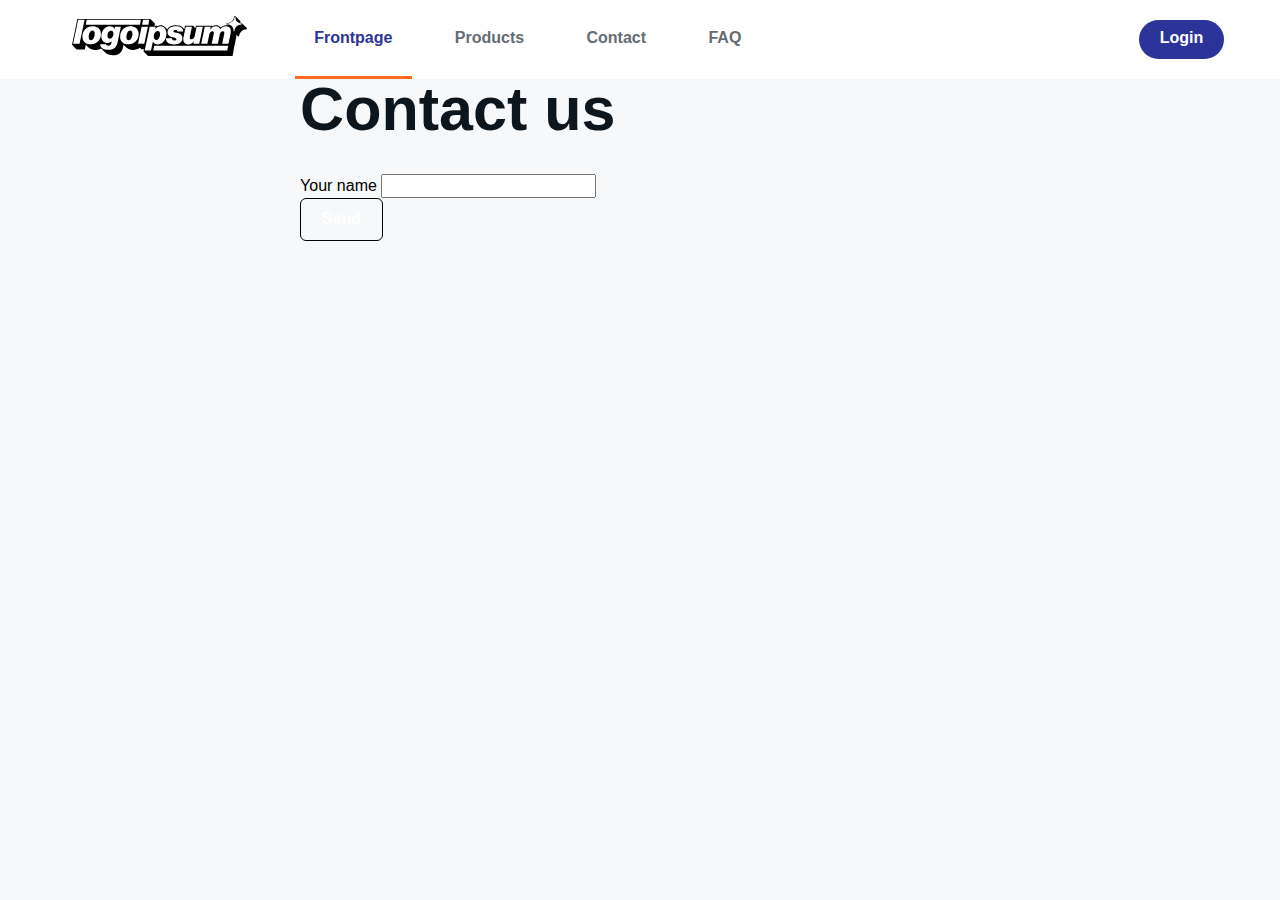
==== contact.html @ 67659e25 "Contact form" ====
<!DOCTYPE html>
<html lang="en">
  <head>
    <meta charset="UTF-8" />
    <meta name="viewport" content="width=device-width, initial-scale=1.0" />
    <title>Code Academy Learing Page</title>
    <link rel="stylesheet" href="styles/normalize.css" />
    <link rel="stylesheet" href="styles/base.css" />
    <link rel="stylesheet" href="styles/header.css" />
    <link rel="stylesheet" href="styles/layout.css" />
    <link rel="stylesheet" href="styles/accessibility.css" />
    <link rel="stylesheet" href="styles/hero.css" />
    <link rel="stylesheet" href="styles/buttons.css" />
  </head>
  <body>
    <!-- https://webaim.org/techniques/skipnav/ -->
    <!-- https://css-tricks.com/how-to-create-a-skip-to-content-link/ -->
    <a href="#maincontent" class="skip-to-content-link">Skip to main content</a>
    <!-- All page content must be contained by landmarks -->
    <!-- https://dequeuniversity.com/rules/axe/4.1/region -->
    <header class="site-header">
      <div class="wrapper wrapper--large u-flex">
        <div class="logo">
          <a href="index.html">
            <img src="images/logoipsum-288.svg" alt="Go to homepage" />
          </a>
        </div>
        <nav class="main-navigation">
          <ul>
            <li>
              <a href="index.html" aria-current="page">Frontpage</a>
            </li>
            <li>
              <a href="products.html">Products</a>
            </li>
            <li>
              <a href="contact.html">Contact</a>
            </li>
            <li>
              <a href="faq.html">FAQ</a>
            </li>
            <li>
              <a href="login.html">Login</a>
            </li>
          </ul>
        </nav>
      </div>
    </header>
    <main id="maincontent">
      <div class="wrapper">
        <h1>Contact us</h1>
        <form method="post" action="https://jsonplaceholder.typicode.com/posts">
          <div class="form-row">
            <label for="name">Your name</label>
            <input
              id="name"
              class="form-input"
              name="name"
              type="text"
              autocomplete="given-name"
            />
          </div>
          <!-- button's inside forms will have type="submit" by default -->
          <!-- if you need some other kind of button inside a form (like show password) -->
          <!-- add it type="button" -->
          <button type="submit" class="button">Send</button>
        </form>
      </div>
    </main>
    <footer></footer>
  </body>
</html>
---- styles/base.css ----
:root {
  --color-gray-100: #f6f8fa;
  --color-gray-200: #eaeef2;
  --color-gray-300: #d0d7de;
  --color-gray-400: #afb8c1;
  --color-gray-500: #8a939d;
  --color-gray-600: #646c75;
  --color-gray-700: #404953;
  --color-gray-800: #232b34;
  --color-gray-900: #0e161d;

  --step--2: clamp(0.7813rem, 0.7747rem + 0.0326vw, 0.8rem);
  --step--1: clamp(0.9375rem, 0.9158rem + 0.1087vw, 1rem);
  --step-0: clamp(1.125rem, 1.0815rem + 0.2174vw, 1.25rem);
  --step-1: clamp(1.35rem, 1.2761rem + 0.3696vw, 1.5625rem);
  --step-2: clamp(1.62rem, 1.5041rem + 0.5793vw, 1.9531rem);
  --step-3: clamp(1.9438rem, 1.7707rem + 0.8652vw, 2.4413rem);
  --step-4: clamp(2.3325rem, 2.0823rem + 1.2511vw, 3.0519rem);
  --step-5: clamp(2.7994rem, 2.4461rem + 1.7663vw, 3.815rem);

  /* Outline styles */
  --outline-width: 5px;
  --outline-style: dotted;
  --outline-color: #fc551c;
  --outline-offset: 2px;
}

html {
  box-sizing: border-box;
  font-size: 16px;
}

*,
*:after,
*:before {
  box-sizing: inherit;
}

body {
  font-family: -apple-system, BlinkMacSystemFont, "Segoe UI", Roboto, Helvetica, Arial, sans-serif, "Apple Color Emoji", "Segoe UI Emoji", "Segoe UI Symbol";
  background-color: var(--color-gray-100);
  line-height: 1.5;
}

:focus-visible {
  --outline-size: max(2px, 0.15em);

  outline: var(--outline-width, var(--outline-size)) var(--outline-style, solid) var(--outline-color, currentColor);
  outline-offset: var(--outline-offset, var(--outline-size));
}

/* Baseline for default links */
a:not([class]) {
  /* Relatively sized thickness and offset */
  text-decoration-thickness: max(0.08em, 1px);
  text-underline-offset: 0.15em;
}

h1, h2, h3, h4, h5, h6 {
  margin: 0 0 0.55em;
  line-height: 1;
  color: var(--color-gray-900);
}

h1 {
  font-size: var(--step-5);
}

h2 {
  font-size: var(--step-4);
}

h3 {
  font-size: var(--step-3);
}

h4 {
  font-size: var(--step-2);
}

h5 {
  font-size: var(--step-1);
}

h6 {
  font-size: 1.2rem;
}

p {
  font-size: 1.2rem;
  color: var(--color-gray-900);
  margin: 0 0 1.75em;
  max-width: 75ch;
}
---- styles/header.css ----
.site-header {
  background-color: #FFF;
}

.logo {
  padding: 1rem;
  margin-right: 2rem;
}

.main-navigation {
  flex: 1;
}

.main-navigation ul {
  list-style: none;
  margin: 0;
  padding: 0;
  display: flex;
  gap: 1.5rem;
  height: 100%;
}

.main-navigation li {
  display: flex;
}

.main-navigation li:last-child {
  margin-left: auto;
  align-self: center;
}

.main-navigation a {
  display: flex;
  align-items: center;
  padding: 0 1.2em;
  text-decoration: none;
  color: var(--color-gray-600);
  font-weight: bold;
  border-bottom: 3px solid transparent;
}

.main-navigation li:last-child a {
  background-color: #2B3499;
  color: #FFF;
  padding: 0.4em 1.3em;
  border-radius: 30px;
}

.main-navigation li:last-child a:hover {
  background-color: #3842b2;
}

.main-navigation a:hover {
  color: var(--color-gray-900);
}

.main-navigation a[aria-current="page"] {
  color: #2B3499;
  border-color: #FF6C22;
}
---- styles/layout.css ----
.wrapper {
  max-width: 80ch;
  margin: 0 auto;
  padding: 0 1rem;
}

.wrapper--large {
  max-width: 1200px;
}

.u-flex {
  display: flex;
}
---- styles/accessibility.css ----
.skip-to-content-link {
  background: var(--color-gray-800);
  color: #fff;
  font-weight: 700;
  left: 0;
  padding: 0.5rem 1.5rem;
  position: absolute;
  transform: translateY(-100%);
}

.skip-to-content-link:focus {
  transform: translateY(0%);
}
---- styles/hero.css ----
.hero {
  display: grid;
  grid-template-areas: "hero";
  height: 60vh;
  max-height: 600px;
  place-items: center;
  background-color: rgba(43, 52, 151, 0.7);
  margin-bottom: 2rem;
}

.hero > * {
  grid-area: hero;
}

.hero__content {
  z-index: 1;
  text-align: center;
}

.hero__content h1,
.hero__content p {
  color: #FFF
}

.hero img {
  object-fit: cover;
  height: min(60vh, 600px);
  width: 100%;
  z-index: -1;
}
---- styles/buttons.css ----
.button {
  display: inline-block;
  background: var(--color-accent);
  color: #fff;
  padding: 0.7em 1.3em;
  font-weight: bold;
  font-size: 1rem;
  border: 1px solid black;
  border-radius: 6px;
  text-decoration: none;
  transition: all 0.2s ease-in-out;
}
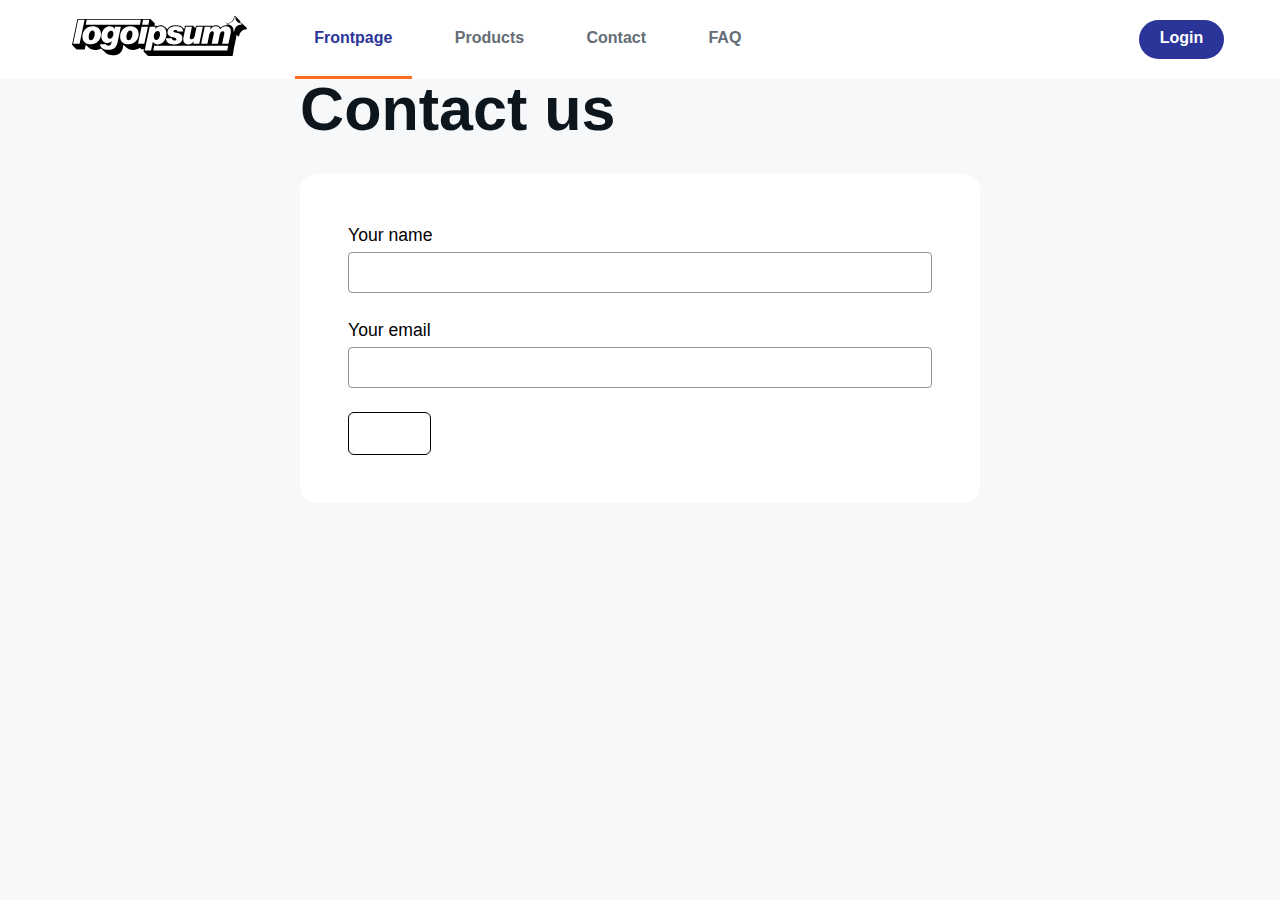
==== commit 160f6d5d: "Styles for form input and label elements" ====
--- a/contact.html
+++ b/contact.html
@@ -11,6 +11,7 @@
     <link rel="stylesheet" href="styles/accessibility.css" />
     <link rel="stylesheet" href="styles/hero.css" />
     <link rel="stylesheet" href="styles/buttons.css" />
+    <link rel="stylesheet" href="styles/forms.css" />
   </head>
   <body>
     <!-- https://webaim.org/techniques/skipnav/ -->
@@ -60,6 +61,16 @@
               autocomplete="given-name"
             />
           </div>
+          <div class="form-row">
+            <label for="email">Your email</label>
+            <input
+              id="email"
+              class="form-input"
+              name="email"
+              type="email"
+              autocomplete="email"
+            />
+          </div>
           <!-- button's inside forms will have type="submit" by default -->
           <!-- if you need some other kind of button inside a form (like show password) -->
           <!-- add it type="button" -->
--- a/styles/forms.css
+++ b/styles/forms.css
@@ -0,0 +1,24 @@
+form {
+  background-color: #fff;
+  padding: 3rem;
+  border-radius: 1rem;
+}
+
+.form-row {
+  margin-bottom: 1.5rem;
+}
+
+label {
+  display: block;
+  font-size: 1.1rem;
+  margin-bottom: 0.2em;
+}
+
+.form-input {
+  border: 1px solid var(--color-gray-500);
+  padding: 0.65rem 1rem;
+  border-radius: 4px;
+  width: 100%;
+  font-size: 1rem;
+  transition: all 0.16s linear;
+}
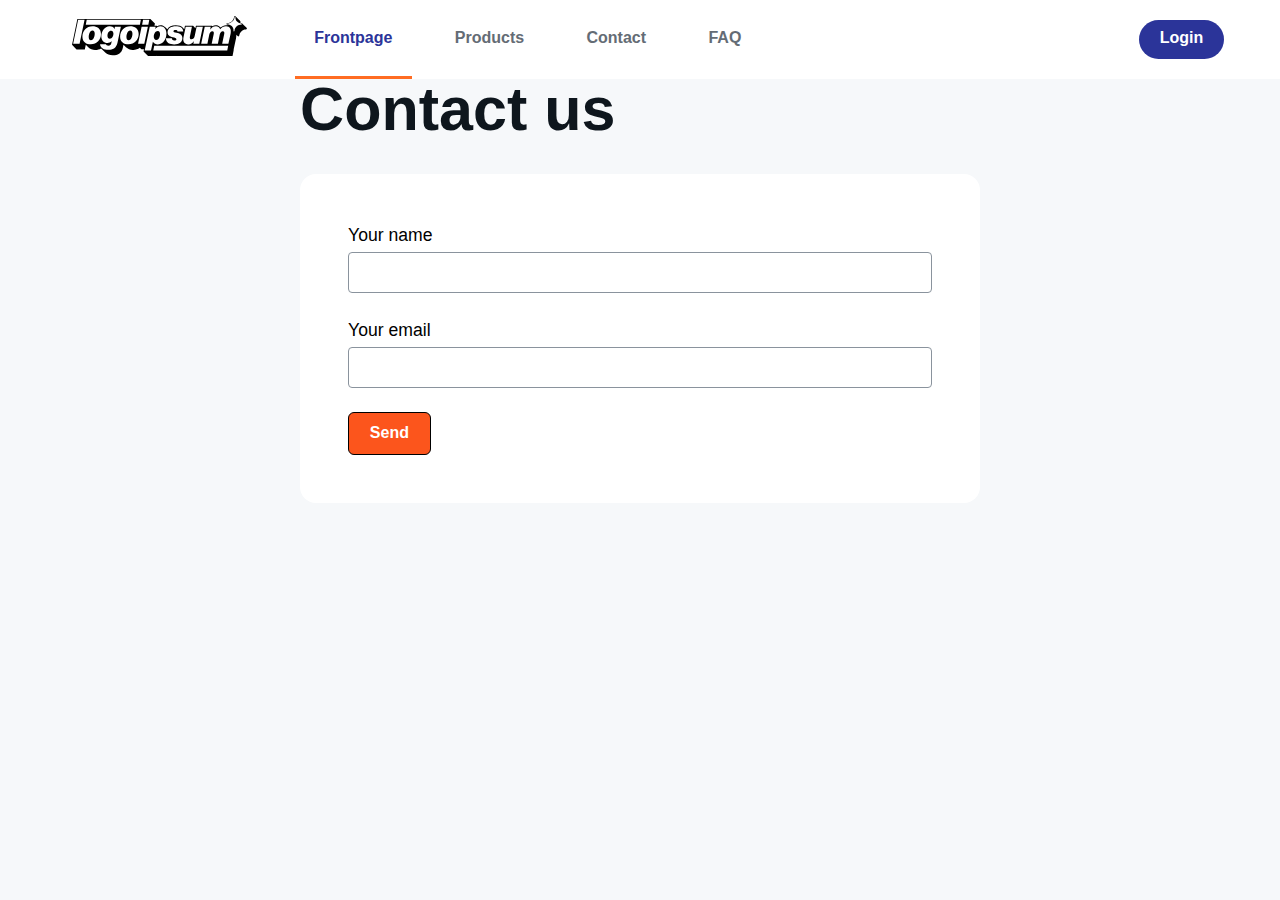
==== commit e84656f3: "Input focus styles" ====
--- a/contact.html
+++ b/contact.html
@@ -50,7 +50,11 @@
     <main id="maincontent">
       <div class="wrapper">
         <h1>Contact us</h1>
-        <form method="post" action="https://jsonplaceholder.typicode.com/posts">
+        <form
+          method="post"
+          action="https://jsonplaceholder.typicode.com/posts"
+          class="card"
+        >
           <div class="form-row">
             <label for="name">Your name</label>
             <input
--- a/styles/base.css
+++ b/styles/base.css
@@ -8,6 +8,10 @@
   --color-gray-700: #404953;
   --color-gray-800: #232b34;
   --color-gray-900: #0e161d;
+
+  --color-primary: #2B3499;
+  --color-accent: #fc551c;
+  --color-accent-light: #f5dfd7;
 
   --step--2: clamp(0.7813rem, 0.7747rem + 0.0326vw, 0.8rem);
   --step--1: clamp(0.9375rem, 0.9158rem + 0.1087vw, 1rem);
--- a/styles/forms.css
+++ b/styles/forms.css
@@ -22,3 +22,12 @@
   font-size: 1rem;
   transition: all 0.16s linear;
 }
+
+.form-input:focus-visible {
+  outline: none;
+}
+
+.form-input:focus {
+  border-color: var(--color-accent);
+  box-shadow: 0px 0px 0px 4px var(--color-accent-light);
+}
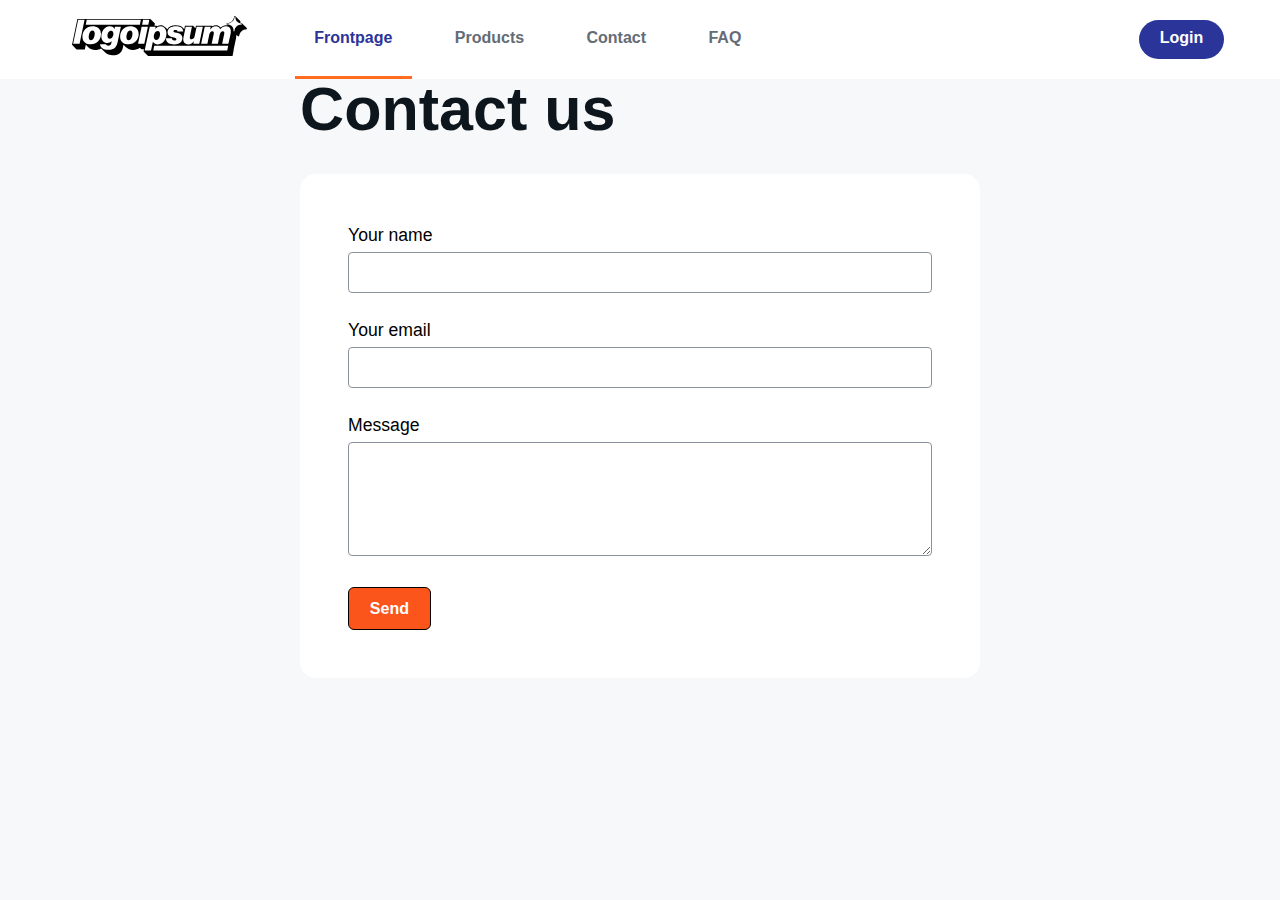
==== commit d0aa123b: "Textarea" ====
--- a/contact.html
+++ b/contact.html
@@ -75,6 +75,15 @@
               autocomplete="email"
             />
           </div>
+          <div class="form-row">
+            <label for="message">Message</label>
+            <textarea
+              id="message"
+              name="message"
+              rows="5"
+              class="form-input"
+            ></textarea>
+          </div>
           <!-- button's inside forms will have type="submit" by default -->
           <!-- if you need some other kind of button inside a form (like show password) -->
           <!-- add it type="button" -->
--- a/styles/forms.css
+++ b/styles/forms.css
@@ -20,7 +20,10 @@
   border-radius: 4px;
   width: 100%;
   font-size: 1rem;
-  transition: all 0.16s linear;
+
+  transition-property: border-color, box-shadow;
+  transition-duration: 0.16s;
+  transition-timing-function: linear;
 }
 
 .form-input:focus-visible {
@@ -31,3 +34,7 @@
   border-color: var(--color-accent);
   box-shadow: 0px 0px 0px 4px var(--color-accent-light);
 }
+
+textarea {
+  resize: vertical;
+}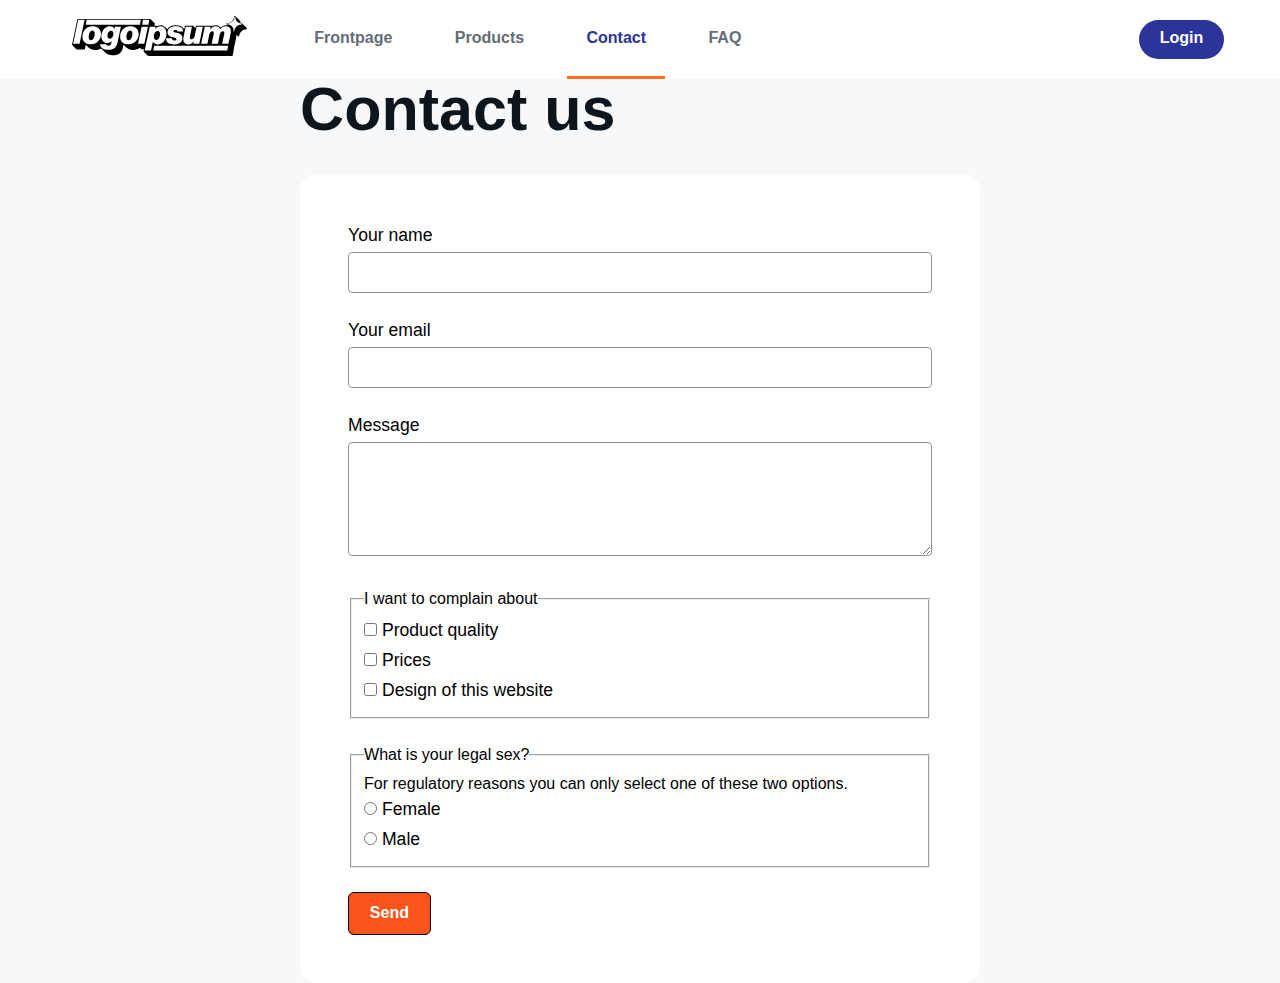
==== commit c23e7157: "Radio buttons and checkboxes" ====
--- a/contact.html
+++ b/contact.html
@@ -29,13 +29,13 @@
         <nav class="main-navigation">
           <ul>
             <li>
-              <a href="index.html" aria-current="page">Frontpage</a>
+              <a href="index.html">Frontpage</a>
             </li>
             <li>
               <a href="products.html">Products</a>
             </li>
             <li>
-              <a href="contact.html">Contact</a>
+              <a href="contact.html" aria-current="page">Contact</a>
             </li>
             <li>
               <a href="faq.html">FAQ</a>
@@ -84,6 +84,40 @@
               class="form-input"
             ></textarea>
           </div>
+          <div class="form-row">
+            <fieldset>
+              <legend>I want to complain about</legend>
+              <label>
+                <input type="checkbox" value="quality" />
+                Product quality
+              </label>
+              <label>
+                <input type="checkbox" value="prices" />
+                Prices
+              </label>
+              <label>
+                <input type="checkbox" value="design" />
+                Design of this website
+              </label>
+            </fieldset>
+          </div>
+          <div class="form-row">
+            <fieldset>
+              <legend>What is your legal sex?</legend>
+              <div class="field-hint">
+                For regulatory reasons you can only select one of these two
+                options.
+              </div>
+              <label>
+                <input type="radio" name="gender" value="female" />
+                Female
+              </label>
+              <label>
+                <input type="radio" name="gender" value="male" />
+                Male
+              </label>
+            </fieldset>
+          </div>
           <!-- button's inside forms will have type="submit" by default -->
           <!-- if you need some other kind of button inside a form (like show password) -->
           <!-- add it type="button" -->
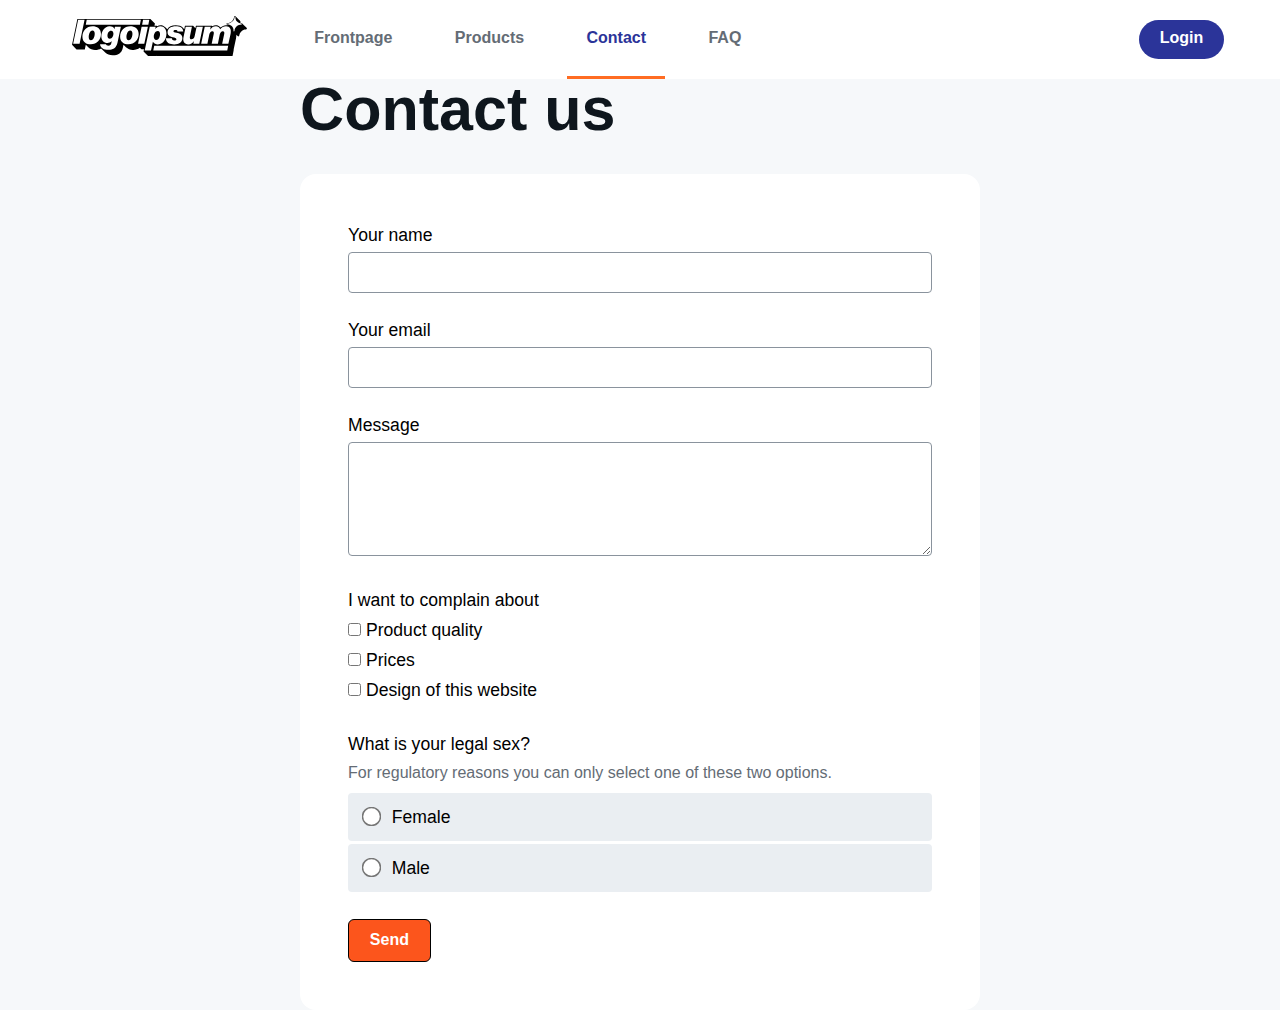
==== commit b19aea20: "Fieldset, legend, radio styles" ====
--- a/contact.html
+++ b/contact.html
@@ -108,11 +108,11 @@
                 For regulatory reasons you can only select one of these two
                 options.
               </div>
-              <label>
+              <label class="radio-label">
                 <input type="radio" name="gender" value="female" />
                 Female
               </label>
-              <label>
+              <label class="radio-label">
                 <input type="radio" name="gender" value="male" />
                 Male
               </label>
--- a/styles/forms.css
+++ b/styles/forms.css
@@ -8,7 +8,8 @@
   margin-bottom: 1.5rem;
 }
 
-label {
+label,
+legend {
   display: block;
   font-size: 1.1rem;
   margin-bottom: 0.2em;
@@ -37,4 +38,35 @@
 
 textarea {
   resize: vertical;
+}
+
+fieldset {
+  border: none;
+  padding: 0;
+  margin: 0;
+}
+
+.field-hint {
+  color: var(--color-gray-600);
+  margin-bottom: 0.5em;
+}
+
+.radio-label {
+  background-color: var(--color-gray-200);
+  padding: 0.6rem 1rem;
+  border-radius: 4px;
+  border: 1.5px solid transparent;
+}
+
+input[type="radio"] {
+  scale: 1.5;
+  margin-right: 0.5em;
+}
+
+.radio-label:hover {
+  border-color: var(--color-gray-400);
+}
+
+.radio-label:has(:checked) {
+  border-color: rgb(112, 112, 233);
 }